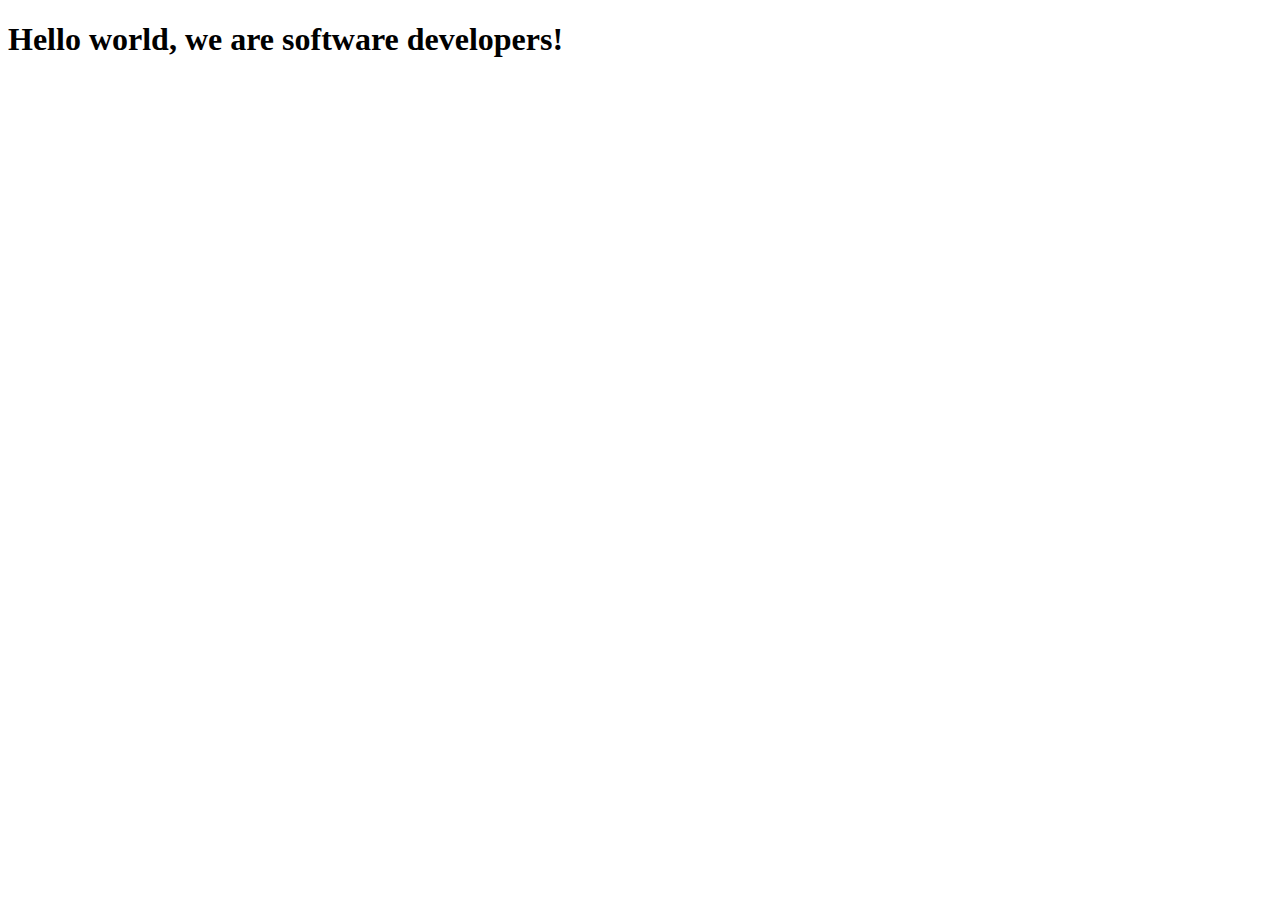
==== fcc-test-suite-template-master/index.html @ b077a44d "updating hello world" ====
<!DOCTYPE html>
<html lang="en">
  <head>
    <meta charset="UTF-8">
    <title>Fork Me! FCC: Test Suite Template</title>
    <link rel="stylesheet" href="css/style.css">
  </head>

  <body>
    <script src="https://cdn.freecodecamp.org/testable-projects-fcc/v1/bundle.js"></script>
      
    <h1>Hello world, we are software developers!</h1>
  
    <script  src="js/index.js"></script>
  </body>
</html>
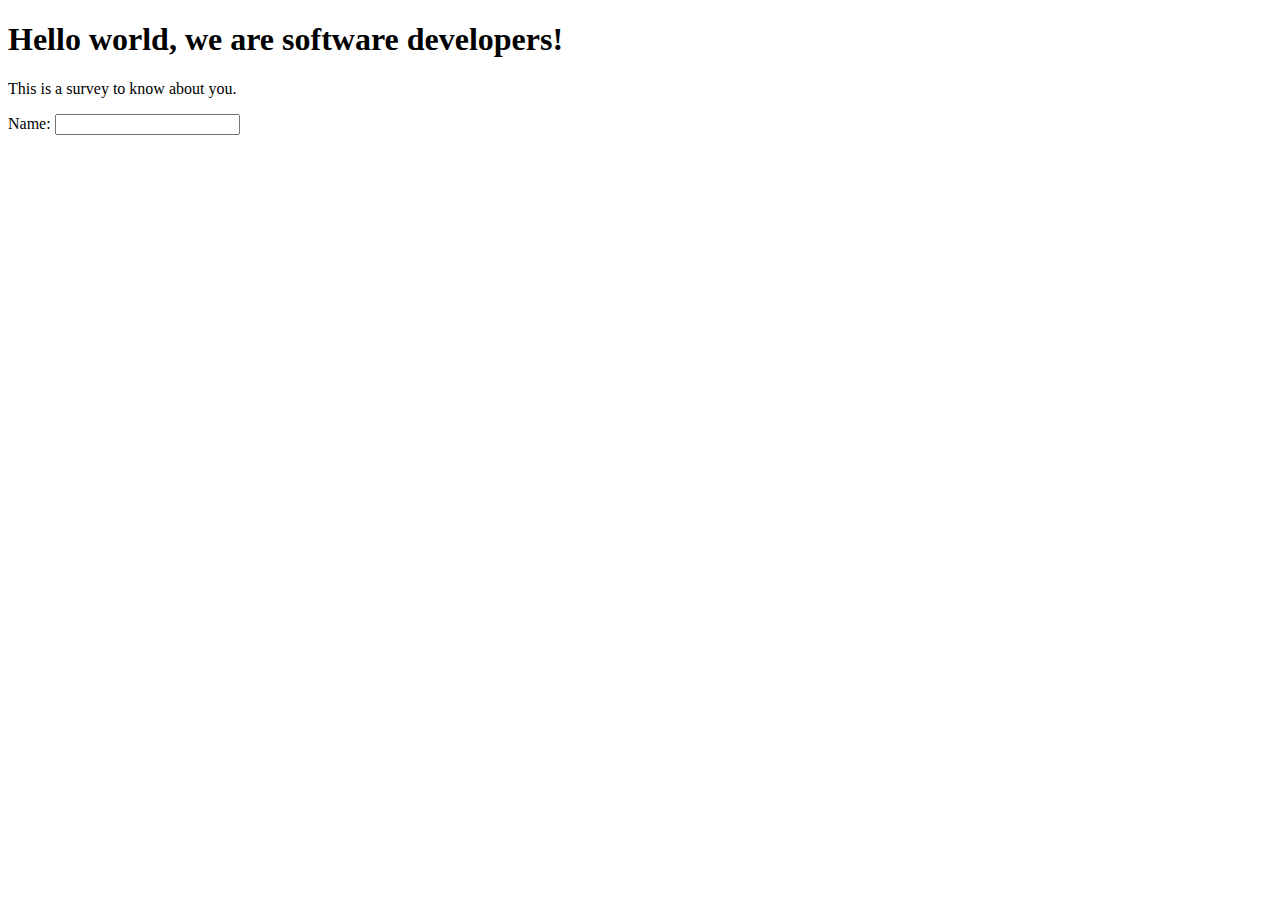
==== commit 674936e7: "stories 1 to 4 survey form" ====
--- a/fcc-test-suite-template-master/index.html
+++ b/fcc-test-suite-template-master/index.html
@@ -9,7 +9,18 @@
   <body>
     <script src="https://cdn.freecodecamp.org/testable-projects-fcc/v1/bundle.js"></script>
       
-    <h1>Hello world, we are software developers!</h1>
+    <h1 id="title">Hello world, we are software developers!</h1>
+
+    <p id="description">
+      This is a survey to know about you.
+    </p>
+
+    <form id="survey-form">
+
+      <label>Name:</label>
+      <input id="name" type="text" required />
+
+    </form>
   
     <script  src="js/index.js"></script>
   </body>
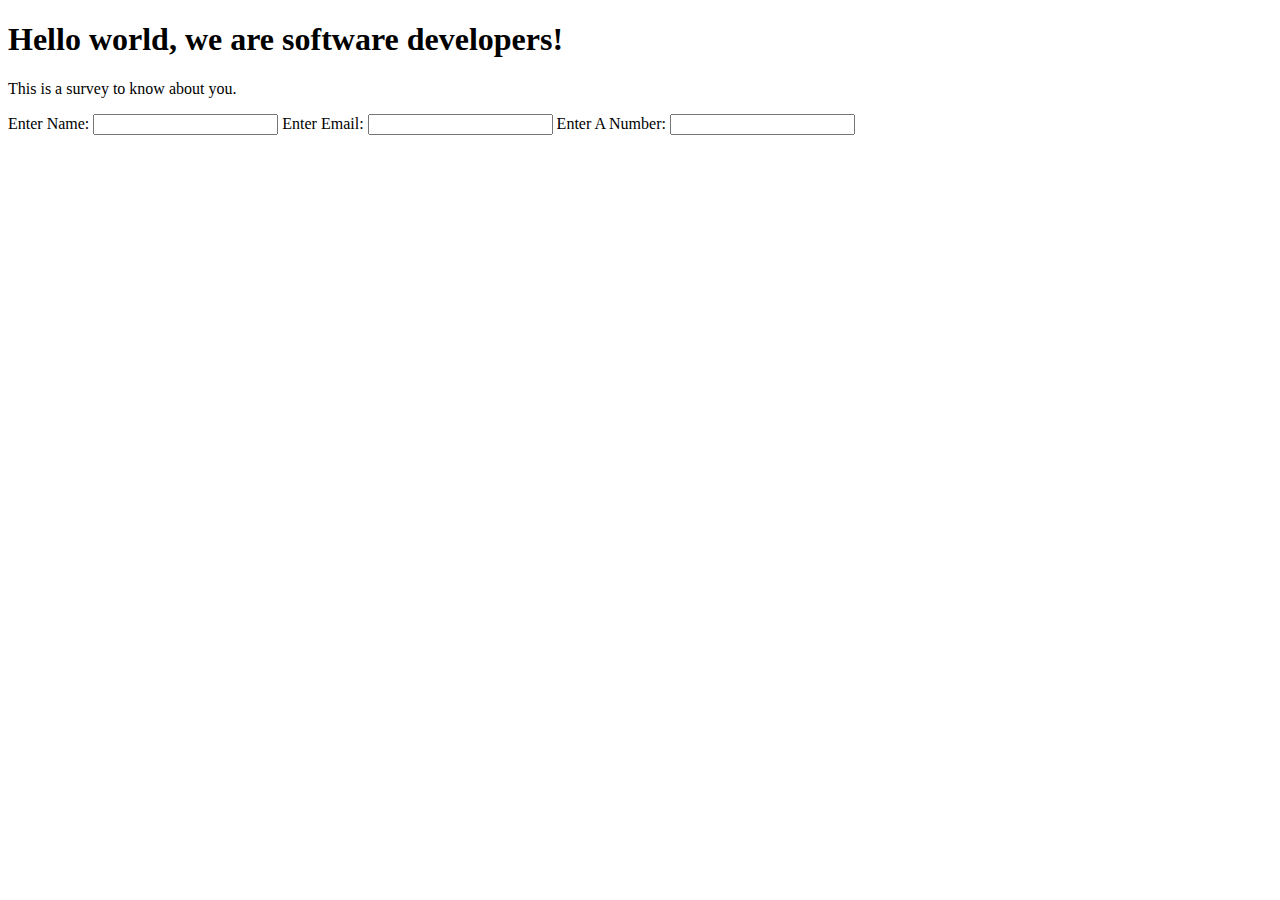
==== commit 4e8481e0: "userstory 5 to 8 survey form" ====
--- a/fcc-test-suite-template-master/index.html
+++ b/fcc-test-suite-template-master/index.html
@@ -17,8 +17,14 @@
 
     <form id="survey-form">
 
-      <label>Name:</label>
+      <label>Enter Name:</label>
       <input id="name" type="text" required />
+
+      <label>Enter Email:</label>
+      <input type="email" name="email" id="email" required/>
+
+      <label>Enter A Number:</label>
+      <input type="number" id="number" required/>
 
     </form>
   
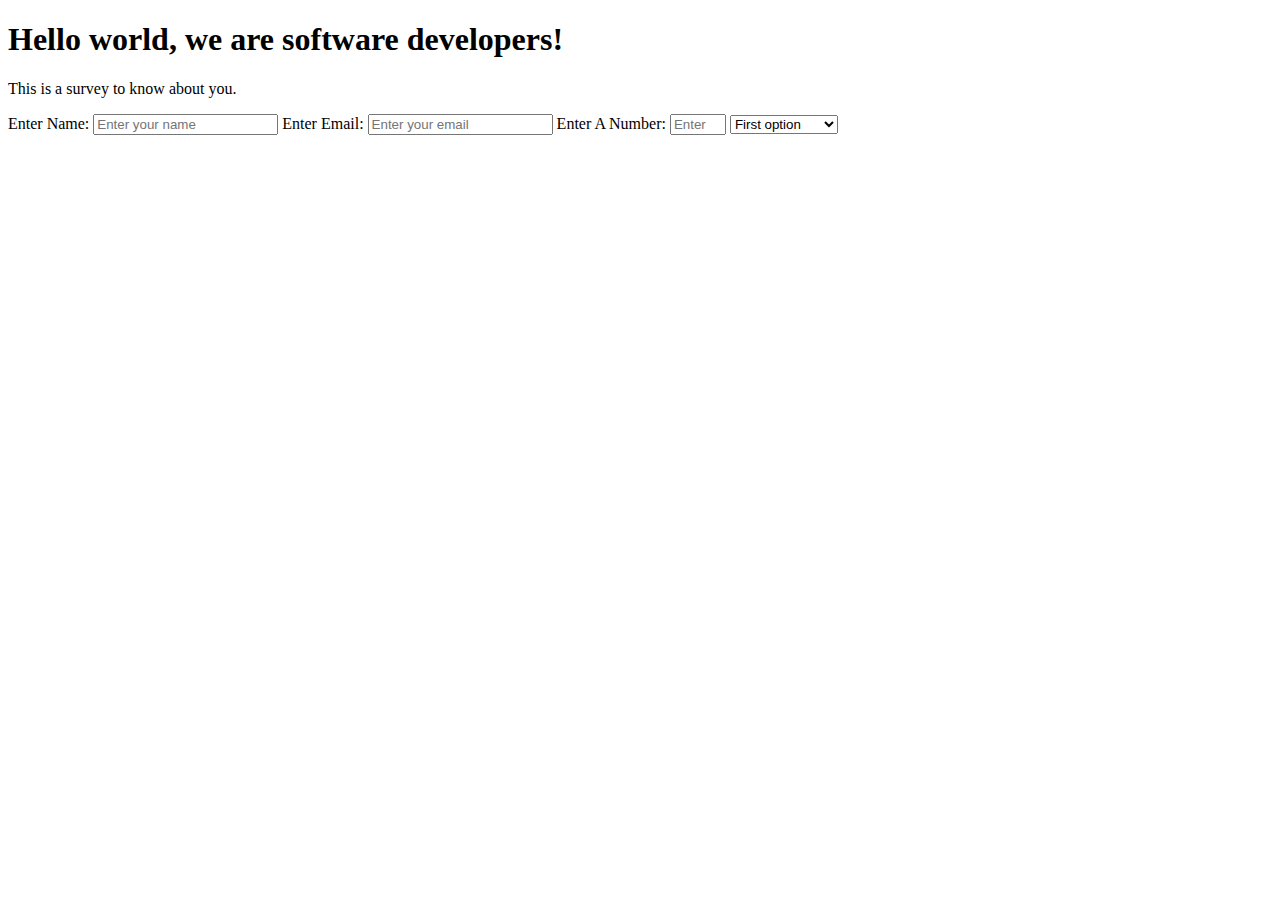
==== commit d53568f2: "stories 9 to 12 survery form" ====
--- a/fcc-test-suite-template-master/index.html
+++ b/fcc-test-suite-template-master/index.html
@@ -17,14 +17,19 @@
 
     <form id="survey-form">
 
-      <label>Enter Name:</label>
-      <input id="name" type="text" required />
+      <label id="name-label">Enter Name:</label>
+      <input id="name" type="text" required placeholder="Enter your name" />
 
-      <label>Enter Email:</label>
-      <input type="email" name="email" id="email" required/>
+      <label id="email-label">Enter Email:</label>
+      <input type="email" name="email" id="email" required placeholder="Enter your email"/>
 
-      <label>Enter A Number:</label>
-      <input type="number" id="number" required/>
+      <label id="number-label">Enter A Number:</label>
+      <input type="number" id="number" required min="1" max="90" placeholder="Enter a numer between 1 and 90"/>
+
+      <select id="dropdown">
+        <option value="0">First option</option>
+        <option value="1">Second option</option>
+      </select>
 
     </form>
   
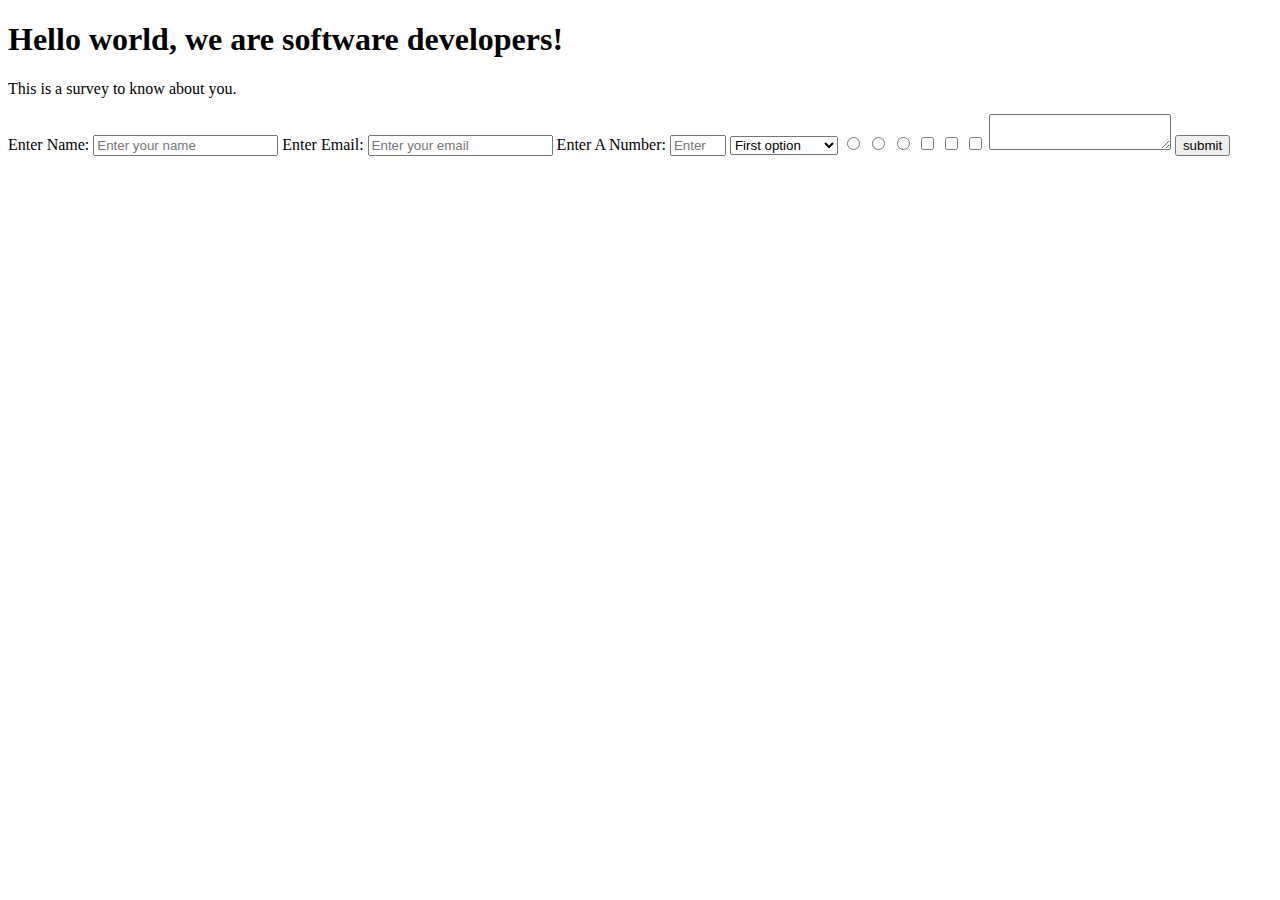
==== commit d6234745: "userstory 12 to 16 survey form" ====
--- a/fcc-test-suite-template-master/index.html
+++ b/fcc-test-suite-template-master/index.html
@@ -31,6 +31,17 @@
         <option value="1">Second option</option>
       </select>
 
+      <input type="radio" name="name" value="1">
+      <input type="radio" name="name" value="2">
+      <input type="radio" name="name" value="3">
+
+      <input type = "checkbox" value="one">
+      <input type = "checkbox" value="two">
+      <input type = "checkbox" value="three">
+
+      <textarea></textarea>
+      <input type="submit" id="submit" name="submit" value="submit">
+
     </form>
   
     <script  src="js/index.js"></script>
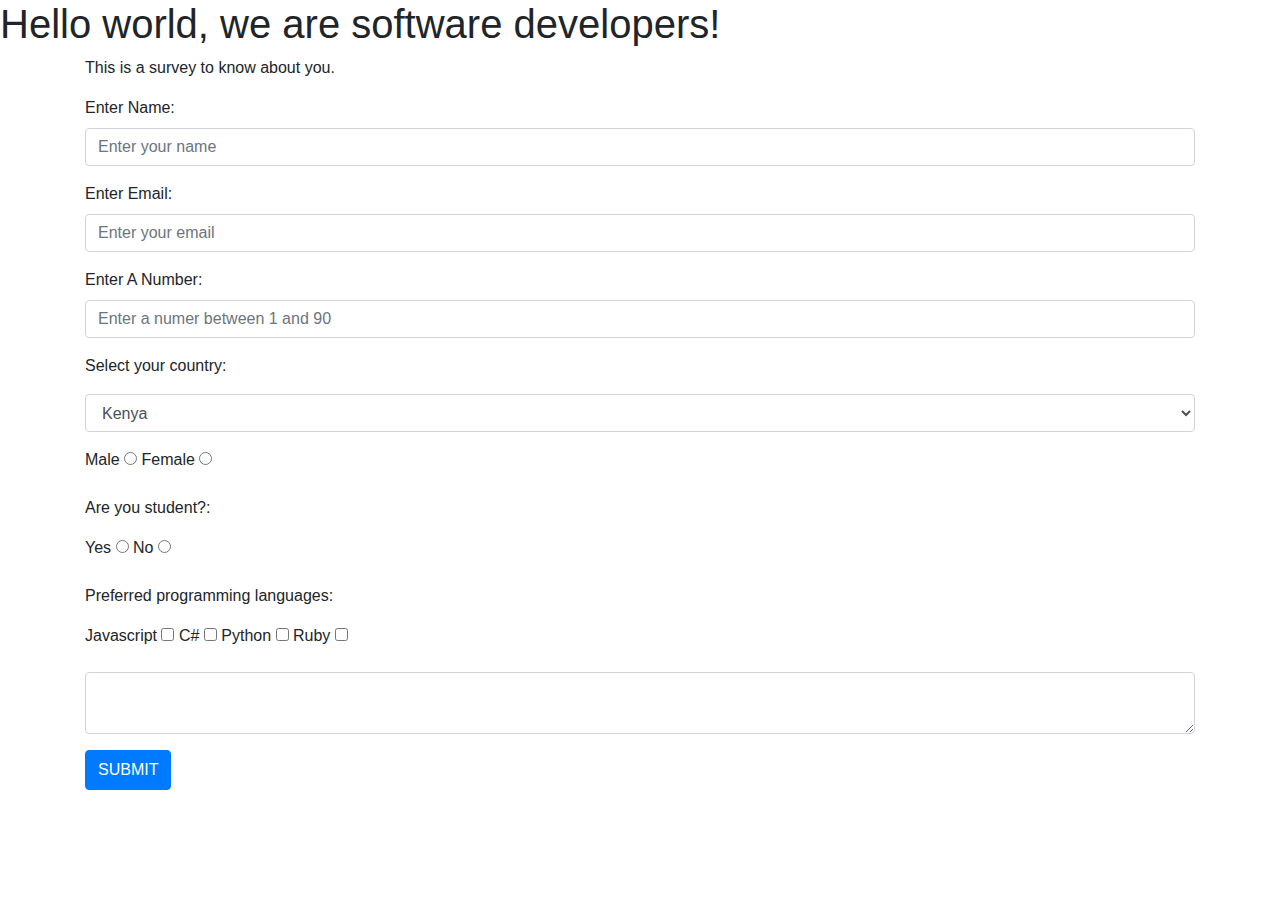
==== commit 4a0fe922: "adding boostrap" ====
--- a/fcc-test-suite-template-master/index.html
+++ b/fcc-test-suite-template-master/index.html
@@ -4,6 +4,8 @@
     <meta charset="UTF-8">
     <title>Fork Me! FCC: Test Suite Template</title>
     <link rel="stylesheet" href="css/style.css">
+    <link rel="stylesheet" href="css/bootstrap.css">
+    <script type="javascript" src="js/bootstrap.js"></script>
   </head>
 
   <body>
@@ -11,39 +13,79 @@
       
     <h1 id="title">Hello world, we are software developers!</h1>
 
-    <p id="description">
-      This is a survey to know about you.
-    </p>
+    <div class="container">
 
-    <form id="survey-form">
+      <p id="description">
+        This is a survey to know about you.
+      </p>
 
-      <label id="name-label">Enter Name:</label>
-      <input id="name" type="text" required placeholder="Enter your name" />
+      <form id="survey-form">
 
-      <label id="email-label">Enter Email:</label>
-      <input type="email" name="email" id="email" required placeholder="Enter your email"/>
+        <div class="form-group">
+          <label id="name-label">Enter Name:</label>
+          <input  class="form-control" id="name" type="text" required placeholder="Enter your name" />
+        </div>
 
-      <label id="number-label">Enter A Number:</label>
-      <input type="number" id="number" required min="1" max="90" placeholder="Enter a numer between 1 and 90"/>
+        <div class="form-group">
+          <label id="email-label">Enter Email:</label>
+          <input class="form-control" type="email" name="email" id="email" required placeholder="Enter your email"/>
+        </div>
 
-      <select id="dropdown">
-        <option value="0">First option</option>
-        <option value="1">Second option</option>
-      </select>
+        <div class="form-group">
+          <label id="number-label">Enter A Number:</label>
+          <input class="form-control" type="number" id="number" required min="1" max="90" placeholder="Enter a numer between 1 and 90"/>
+        </div>
 
-      <input type="radio" name="name" value="1">
-      <input type="radio" name="name" value="2">
-      <input type="radio" name="name" value="3">
+        <div class="form-group">
+          <p>Select your country:</p>
+        </div>
+        <div class="form-group">
+          <select id="dropdown" class="form-control">
+            <option value="0">Kenya</option>
+            <option value="1">Mexico</option>
+          </select>
+        </div>
 
-      <input type = "checkbox" value="one">
-      <input type = "checkbox" value="two">
-      <input type = "checkbox" value="three">
+        <div class="form-group">
+          <label name="radio1-label">Male</label>
+          <input type="radio" name="gender" value="1">
+          <label name="radio2-label">Female</label>
+          <input type="radio" name="gender" value="2">
+        </div>
+        <div class="form-group">
+          <p>Are you student?:</p>
+        </div>
+        <div class="form-group">
+          <label name="radio3-label">Yes</label>
+          <input type="radio" name="student" value="3">
+          <label name="radio4-label">No</label>
+          <input type="radio" name="student" value="4">
+        </div>
 
-      <textarea></textarea>
-      <input type="submit" id="submit" name="submit" value="submit">
+        <div class="form-group">
+          <p>Preferred programming languages:</p>
+        </div>
+        <div class="form-group">
+          <label name="chk1-label">Javascript</label>
+          <input type = "checkbox" value="one">
+          <label name="chk2-label">C#</label>
+          <input type = "checkbox" value="two">
+          <label name="chk3-label">Python</label>
+          <input type = "checkbox" value="three">
+          <label name="chk4-label">Ruby</label>
+          <input type = "checkbox" value="four">
+        </div>
 
-    </form>
+        <div class="form-group">
+          <textarea class="form-control"></textarea>
+        </div>
+
+        <input type="submit" id="submit" name="submit" value="submit" class="btn btn-primary">
+
+      </form>
+
+    </div>
   
     <script  src="js/index.js"></script>
   </body>
-</html>
+</html>--- a/fcc-test-suite-template-master/css/style.css
+++ b/fcc-test-suite-template-master/css/style.css
@@ -0,0 +1,306 @@
+/** global element styling **/
+
+@import "https://fonts.googleapis.com/css?family=Lato:400,700";
+
+* {
+  margin: 0;
+  padding: 0;
+  box-sizing: border-box;
+}
+
+body {
+  background-color: #eee;
+  font-family: 'Lato', sans-serif;
+}
+
+#page-wrapper {
+  position: relative;
+}
+
+li {
+  list-style: none;
+}
+
+a {
+  color: #000;
+  text-decoration: none;
+}
+
+/** global classes styling **/
+
+.container {
+  max-width: 1000px;
+  width: 100%;
+  margin: 0 auto;
+}
+
+.btn {
+  padding: 0 20px;
+  height: 40px;
+  font-size: 1em;
+  font-weight: 900;
+  text-transform: uppercase;
+  border: 3px black solid;
+  border-radius: 2px;
+  background: transparent;
+  cursor: pointer;
+}
+
+.grid {
+  display: flex;
+}
+
+header {
+  position: fixed;
+  top: 0;
+  min-height: 75px;
+  display: flex;
+  justify-content: space-around;
+  align-items: center;
+  background-color: #eee;
+  width: 100%;
+}
+
+@media (max-width: 600px) {
+  header {
+    flex-wrap: wrap;
+  }
+}
+
+.logo {
+  width: 60vw;
+}
+
+@media (max-width: 650px) {
+  .logo {
+    margin-top: 15px;
+    width: 100%;
+    position: relative;
+  }
+}
+
+.logo > img {
+  width: 100%;
+  height: 100%;
+  max-width: 300px;
+  display: flex;
+  justify-content: center;
+  align-items: center;
+  text-align: center;
+  margin-left: 20px;
+}
+
+@media (max-width: 650px) {
+  .logo > img {
+    margin: 0 auto;
+  }
+}
+
+nav {
+  font-weight: 400;
+}
+
+@media (max-width: 650px) {
+  nav {
+    margin-top: 10px;
+    width: 100%;
+    display: flex;
+    flex-direction: column;
+    align-items: center;
+    text-align: center;
+    padding: 0 50px;
+  }
+  nav li {
+    padding-bottom: 5px;
+  }
+}
+
+nav > ul {
+  width: 35vw;
+  display: flex;
+  flex-direction: row;
+  justify-content: space-around;
+}
+
+@media (max-width: 650px) {
+  nav > ul {
+    flex-direction: column;
+  }
+}
+
+#hero {
+  display: flex;
+  flex-direction: column;
+  align-items: center;
+  justify-content: center;
+  text-align: center;
+  height: 200px;
+  margin-top: 100px;
+}
+
+#hero > h2 {
+  margin-bottom: 20px;
+  word-wrap: break-word;
+}
+
+#hero input[type="email"] {
+  max-width: 275px;
+  padding: 5px;
+}
+
+#hero input[type="submit"] {
+  max-width: 150px;
+  height: 30px;
+  margin: 15px 0;
+  border: 1px;
+}
+
+#hero input[type="submit"]:hover {
+  transition: background-color 1s;
+}
+
+@media (max-width: 650px) {
+  #hero {
+    margin-top: 120px;
+  }
+}
+
+#features {
+  margin-top: 30px;
+}
+
+#features .icon {
+  display: flex;
+  align-items: center;
+  justify-content: center;
+  height: 125px;
+  width: 20vw;
+  color: darkorange;
+}
+
+@media (max-width: 550px) {
+  #features .icon {
+    display: none;
+  }
+}
+
+#features .desc {
+  display: flex;
+  flex-direction: column;
+  justify-content: center;
+  height: 125px;
+  width: 80vw;
+  padding: 5px;
+}
+
+@media (max-width: 550px) {
+  #features .desc {
+    width: 100%;
+    text-align: center;
+    padding: 0;
+    height: 150px;
+  }
+}
+
+@media (max-width: 650px) {
+  #features {
+    margin-top: 0;
+  }
+}
+
+#how-it-works {
+  margin-top: 50px;
+  display: flex;
+  justify-content: center;
+}
+
+#how-it-works > iframe {
+  max-width: 560px;
+  width: 100%;
+}
+
+#pricing {
+  margin-top: 60px;
+  display: flex;
+  flex-direction: row;
+  justify-content: center;
+}
+
+.product {
+  display: flex;
+  flex-direction: column;
+  align-items: center;
+  text-align: center;
+  width: calc(100%  / 3);
+  margin: 10px;
+  border: 1px solid #000;
+  border-radius: 3px;
+}
+
+.product > .level {
+  background-color: #ddd;
+  color: black;
+  padding: 15px 0;
+  width: 100%;
+  text-transform: uppercase;
+  font-weight: 700;
+}
+
+.product > h2 {
+  margin-top: 15px;
+}
+
+.product > ol {
+  margin: 15px 0;
+}
+
+.product > ol > li {
+  padding: 5px 0;
+}
+
+.product > button {
+  border: 0;
+  margin: 15px 0;
+  background-color: #f1c40f;
+  font-weight: 400;
+}
+
+.product > button:hover {
+  background-color: orange;
+  transition: background-color 1s;
+}
+
+@media (max-width: 800px) {
+  #pricing {
+    flex-direction: column;
+  }
+  .product {
+    max-width: 300px;
+    width: 100%;
+    margin: 0 auto;
+    margin-bottom: 10px;
+  }
+}
+
+footer {
+  margin-top: 30px;
+  background-color: #ddd;
+  padding: 20px;
+}
+
+footer > ul {
+  display: flex;
+  justify-content: flex-end;
+}
+
+footer > ul > li {
+  padding: 0 10px;
+}
+
+footer > span {
+  margin-top: 5px;
+  display: flex;
+  justify-content: flex-end;
+  font-size: 0.9em;
+  color: #444;
+}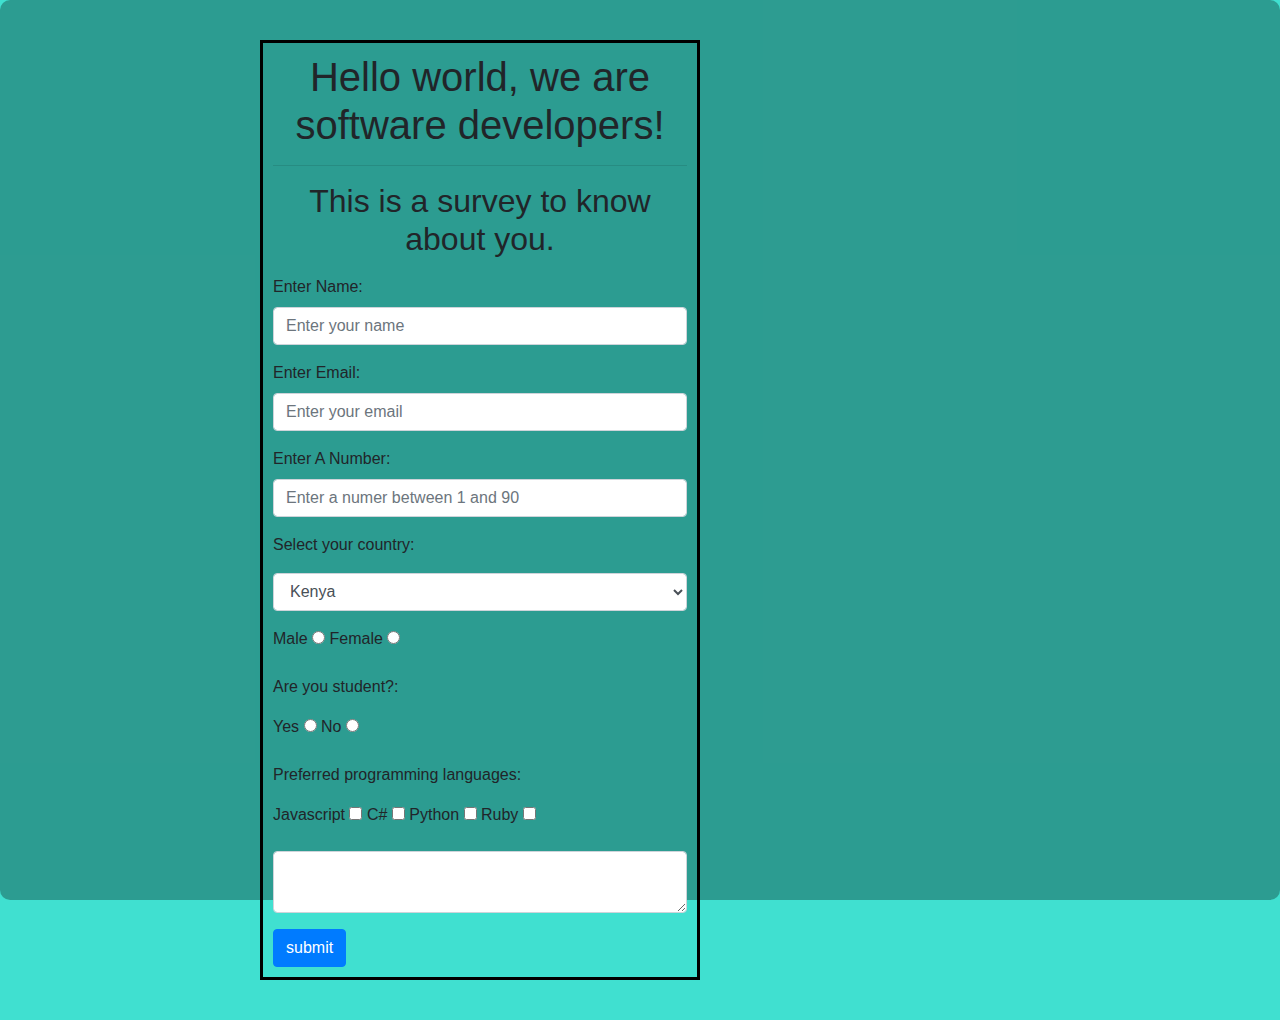
==== commit 864e47ac: "css styling for survey form added" ====
--- a/fcc-test-suite-template-master/index.html
+++ b/fcc-test-suite-template-master/index.html
@@ -2,21 +2,22 @@
 <html lang="en">
   <head>
     <meta charset="UTF-8">
-    <title>Fork Me! FCC: Test Suite Template</title>
-    <link rel="stylesheet" href="css/style.css">
+    <title>Fork Me! FCC: Test Suite Template</title>    
     <link rel="stylesheet" href="css/bootstrap.css">
     <script type="javascript" src="js/bootstrap.js"></script>
+    <link rel="stylesheet" href="css/style.css">
   </head>
 
   <body>
     <script src="https://cdn.freecodecamp.org/testable-projects-fcc/v1/bundle.js"></script>
       
-    <h1 id="title">Hello world, we are software developers!</h1>
+    
 
     <div class="container">
+      <h1 id="title">Hello world, we are software developers!</h1><hr>
 
       <p id="description">
-        This is a survey to know about you.
+        <h2 id="title">This is a survey to know about you.</h2>
       </p>
 
       <form id="survey-form">
--- a/fcc-test-suite-template-master/css/style.css
+++ b/fcc-test-suite-template-master/css/style.css
@@ -1,306 +1,36 @@
-/** global element styling **/
-
-@import "https://fonts.googleapis.com/css?family=Lato:400,700";
-
-* {
+*{
   margin: 0;
-  padding: 0;
-  box-sizing: border-box;
+  padding: 0;  
+}
+body{
+  background-color: turquoise; 
+  margin: 20px;
+  padding: 20px;  
+  width: 920px;
+  height: auto;
+   
+}
+.container{   
+  margin: auto;
+  width: 50%;
+  border: 3px solid black;
+  padding: 10px;
+  
 }
 
-body {
-  background-color: #eee;
-  font-family: 'Lato', sans-serif;
+#title{
+  text-align:center;
 }
 
-#page-wrapper {
-  position: relative;
+form:before {
+  content: '';
+  height: 100%;
+  left: 0;
+  position: absolute;
+  top: 0;
+  width: 100%;
+  background-color: rgba(0,0,0,0.3);
+  z-index: -1;
+  border-radius: 10px;
 }
 
-li {
-  list-style: none;
-}
-
-a {
-  color: #000;
-  text-decoration: none;
-}
-
-/** global classes styling **/
-
-.container {
-  max-width: 1000px;
-  width: 100%;
-  margin: 0 auto;
-}
-
-.btn {
-  padding: 0 20px;
-  height: 40px;
-  font-size: 1em;
-  font-weight: 900;
-  text-transform: uppercase;
-  border: 3px black solid;
-  border-radius: 2px;
-  background: transparent;
-  cursor: pointer;
-}
-
-.grid {
-  display: flex;
-}
-
-header {
-  position: fixed;
-  top: 0;
-  min-height: 75px;
-  display: flex;
-  justify-content: space-around;
-  align-items: center;
-  background-color: #eee;
-  width: 100%;
-}
-
-@media (max-width: 600px) {
-  header {
-    flex-wrap: wrap;
-  }
-}
-
-.logo {
-  width: 60vw;
-}
-
-@media (max-width: 650px) {
-  .logo {
-    margin-top: 15px;
-    width: 100%;
-    position: relative;
-  }
-}
-
-.logo > img {
-  width: 100%;
-  height: 100%;
-  max-width: 300px;
-  display: flex;
-  justify-content: center;
-  align-items: center;
-  text-align: center;
-  margin-left: 20px;
-}
-
-@media (max-width: 650px) {
-  .logo > img {
-    margin: 0 auto;
-  }
-}
-
-nav {
-  font-weight: 400;
-}
-
-@media (max-width: 650px) {
-  nav {
-    margin-top: 10px;
-    width: 100%;
-    display: flex;
-    flex-direction: column;
-    align-items: center;
-    text-align: center;
-    padding: 0 50px;
-  }
-  nav li {
-    padding-bottom: 5px;
-  }
-}
-
-nav > ul {
-  width: 35vw;
-  display: flex;
-  flex-direction: row;
-  justify-content: space-around;
-}
-
-@media (max-width: 650px) {
-  nav > ul {
-    flex-direction: column;
-  }
-}
-
-#hero {
-  display: flex;
-  flex-direction: column;
-  align-items: center;
-  justify-content: center;
-  text-align: center;
-  height: 200px;
-  margin-top: 100px;
-}
-
-#hero > h2 {
-  margin-bottom: 20px;
-  word-wrap: break-word;
-}
-
-#hero input[type="email"] {
-  max-width: 275px;
-  padding: 5px;
-}
-
-#hero input[type="submit"] {
-  max-width: 150px;
-  height: 30px;
-  margin: 15px 0;
-  border: 1px;
-}
-
-#hero input[type="submit"]:hover {
-  transition: background-color 1s;
-}
-
-@media (max-width: 650px) {
-  #hero {
-    margin-top: 120px;
-  }
-}
-
-#features {
-  margin-top: 30px;
-}
-
-#features .icon {
-  display: flex;
-  align-items: center;
-  justify-content: center;
-  height: 125px;
-  width: 20vw;
-  color: darkorange;
-}
-
-@media (max-width: 550px) {
-  #features .icon {
-    display: none;
-  }
-}
-
-#features .desc {
-  display: flex;
-  flex-direction: column;
-  justify-content: center;
-  height: 125px;
-  width: 80vw;
-  padding: 5px;
-}
-
-@media (max-width: 550px) {
-  #features .desc {
-    width: 100%;
-    text-align: center;
-    padding: 0;
-    height: 150px;
-  }
-}
-
-@media (max-width: 650px) {
-  #features {
-    margin-top: 0;
-  }
-}
-
-#how-it-works {
-  margin-top: 50px;
-  display: flex;
-  justify-content: center;
-}
-
-#how-it-works > iframe {
-  max-width: 560px;
-  width: 100%;
-}
-
-#pricing {
-  margin-top: 60px;
-  display: flex;
-  flex-direction: row;
-  justify-content: center;
-}
-
-.product {
-  display: flex;
-  flex-direction: column;
-  align-items: center;
-  text-align: center;
-  width: calc(100%  / 3);
-  margin: 10px;
-  border: 1px solid #000;
-  border-radius: 3px;
-}
-
-.product > .level {
-  background-color: #ddd;
-  color: black;
-  padding: 15px 0;
-  width: 100%;
-  text-transform: uppercase;
-  font-weight: 700;
-}
-
-.product > h2 {
-  margin-top: 15px;
-}
-
-.product > ol {
-  margin: 15px 0;
-}
-
-.product > ol > li {
-  padding: 5px 0;
-}
-
-.product > button {
-  border: 0;
-  margin: 15px 0;
-  background-color: #f1c40f;
-  font-weight: 400;
-}
-
-.product > button:hover {
-  background-color: orange;
-  transition: background-color 1s;
-}
-
-@media (max-width: 800px) {
-  #pricing {
-    flex-direction: column;
-  }
-  .product {
-    max-width: 300px;
-    width: 100%;
-    margin: 0 auto;
-    margin-bottom: 10px;
-  }
-}
-
-footer {
-  margin-top: 30px;
-  background-color: #ddd;
-  padding: 20px;
-}
-
-footer > ul {
-  display: flex;
-  justify-content: flex-end;
-}
-
-footer > ul > li {
-  padding: 0 10px;
-}
-
-footer > span {
-  margin-top: 5px;
-  display: flex;
-  justify-content: flex-end;
-  font-size: 0.9em;
-  color: #444;
-}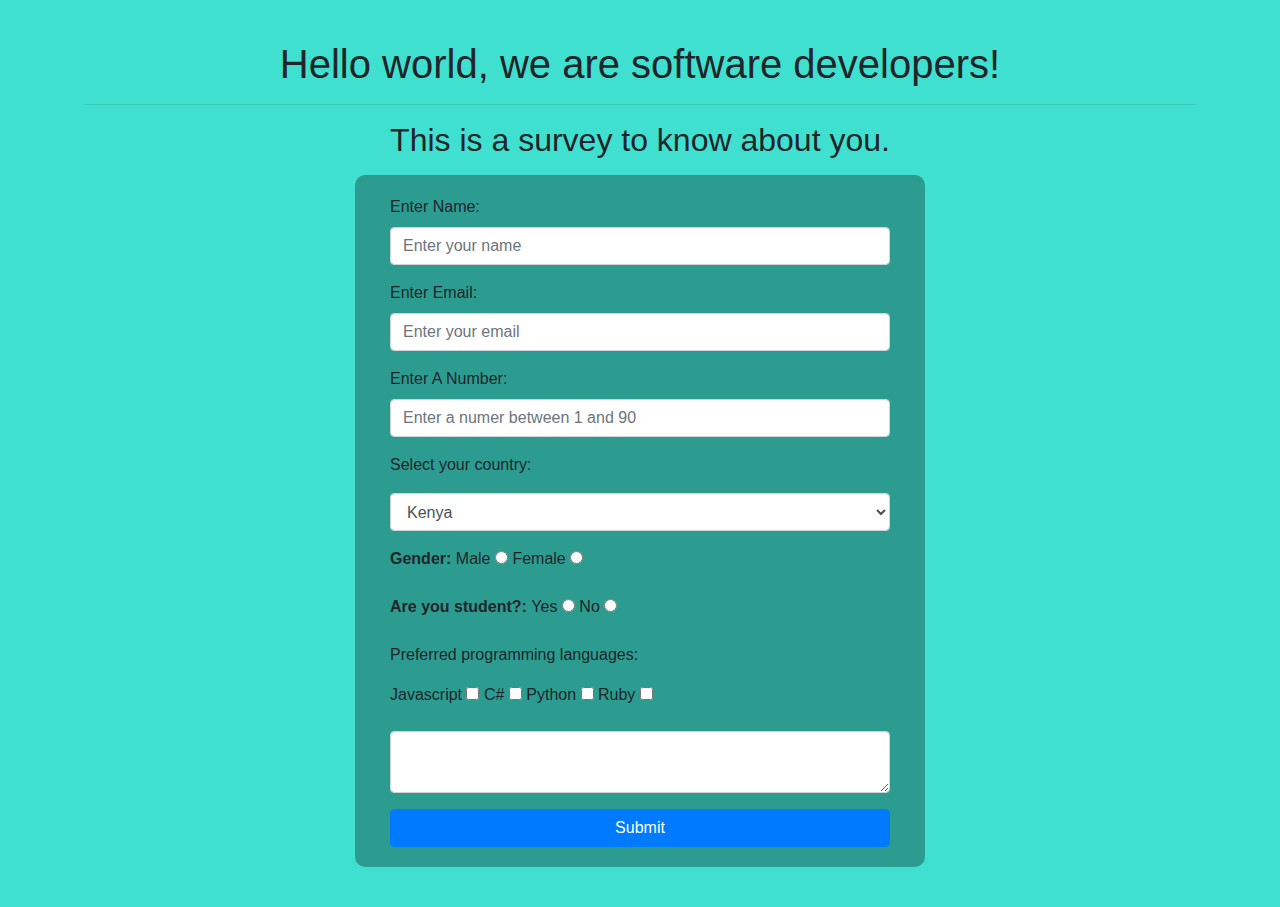
==== commit 4d14fc69: "centering form" ====
--- a/fcc-test-suite-template-master/index.html
+++ b/fcc-test-suite-template-master/index.html
@@ -20,71 +20,76 @@
         <h2 id="title">This is a survey to know about you.</h2>
       </p>
 
-      <form id="survey-form">
+      <div class="row justify-content-md-center">
 
-        <div class="form-group">
-          <label id="name-label">Enter Name:</label>
-          <input  class="form-control" id="name" type="text" required placeholder="Enter your name" />
+        <div class="col-md-6">
+          <form id="survey-form">
+
+            <div class="form-group">
+              <label id="name-label">Enter Name:</label>
+              <input  class="form-control" id="name" type="text" required placeholder="Enter your name" />
+            </div>
+    
+            <div class="form-group">
+              <label id="email-label">Enter Email:</label>
+              <input class="form-control" type="email" name="email" id="email" required placeholder="Enter your email"/>
+            </div>
+    
+            <div class="form-group">
+              <label id="number-label">Enter A Number:</label>
+              <input class="form-control" type="number" id="number" required min="1" max="90" placeholder="Enter a numer between 1 and 90"/>
+            </div>
+    
+            <div class="form-group">
+              <p>Select your country:</p>
+            </div>
+            <div class="form-group">
+              <select id="dropdown" class="form-control">
+                <option value="0">Kenya</option>
+                <option value="1">Mexico</option>
+              </select>
+            </div>
+    
+            <div class="form-group">
+              <span><b>Gender:</b></span>
+              <label name="radio1-label">Male</label>
+              <input type="radio" name="gender" value="1">
+              <label name="radio2-label">Female</label>
+              <input type="radio" name="gender" value="2">
+            </div>
+            <div class="form-group">
+              <span><b>Are you student?:</b></span>
+              <label name="radio3-label">Yes</label>
+              <input type="radio" name="student" value="3">
+              <label name="radio4-label">No</label>
+              <input type="radio" name="student" value="4">
+            </div>
+    
+            <div class="form-group">
+              <p>Preferred programming languages:</p>
+            </div>
+            <div class="form-group">
+              <label name="chk1-label">Javascript</label>
+              <input type = "checkbox" value="one">
+              <label name="chk2-label">C#</label>
+              <input type = "checkbox" value="two">
+              <label name="chk3-label">Python</label>
+              <input type = "checkbox" value="three">
+              <label name="chk4-label">Ruby</label>
+              <input type = "checkbox" value="four">
+            </div>
+    
+            <div class="form-group">
+              <textarea class="form-control"></textarea>
+            </div>
+    
+            <input type="submit" id="submit" name="submit" value="Submit" class="form-control btn btn-primary">
+    
+          </form>
         </div>
 
-        <div class="form-group">
-          <label id="email-label">Enter Email:</label>
-          <input class="form-control" type="email" name="email" id="email" required placeholder="Enter your email"/>
-        </div>
-
-        <div class="form-group">
-          <label id="number-label">Enter A Number:</label>
-          <input class="form-control" type="number" id="number" required min="1" max="90" placeholder="Enter a numer between 1 and 90"/>
-        </div>
-
-        <div class="form-group">
-          <p>Select your country:</p>
-        </div>
-        <div class="form-group">
-          <select id="dropdown" class="form-control">
-            <option value="0">Kenya</option>
-            <option value="1">Mexico</option>
-          </select>
-        </div>
-
-        <div class="form-group">
-          <label name="radio1-label">Male</label>
-          <input type="radio" name="gender" value="1">
-          <label name="radio2-label">Female</label>
-          <input type="radio" name="gender" value="2">
-        </div>
-        <div class="form-group">
-          <p>Are you student?:</p>
-        </div>
-        <div class="form-group">
-          <label name="radio3-label">Yes</label>
-          <input type="radio" name="student" value="3">
-          <label name="radio4-label">No</label>
-          <input type="radio" name="student" value="4">
-        </div>
-
-        <div class="form-group">
-          <p>Preferred programming languages:</p>
-        </div>
-        <div class="form-group">
-          <label name="chk1-label">Javascript</label>
-          <input type = "checkbox" value="one">
-          <label name="chk2-label">C#</label>
-          <input type = "checkbox" value="two">
-          <label name="chk3-label">Python</label>
-          <input type = "checkbox" value="three">
-          <label name="chk4-label">Ruby</label>
-          <input type = "checkbox" value="four">
-        </div>
-
-        <div class="form-group">
-          <textarea class="form-control"></textarea>
-        </div>
-
-        <input type="submit" id="submit" name="submit" value="submit" class="btn btn-primary">
-
-      </form>
-
+      </div>
+      
     </div>
   
     <script  src="js/index.js"></script>
--- a/fcc-test-suite-template-master/css/style.css
+++ b/fcc-test-suite-template-master/css/style.css
@@ -6,22 +6,11 @@
   background-color: turquoise; 
   margin: 20px;
   padding: 20px;  
-  width: 920px;
   height: auto;
-   
 }
-.container{   
-  margin: auto;
-  width: 50%;
-  border: 3px solid black;
-  padding: 10px;
-  
+form{
+  padding: 20px ;
 }
-
-#title{
-  text-align:center;
-}
-
 form:before {
   content: '';
   height: 100%;
@@ -34,3 +23,7 @@
   border-radius: 10px;
 }
 
+#title{
+  text-align:center;
+}
+
